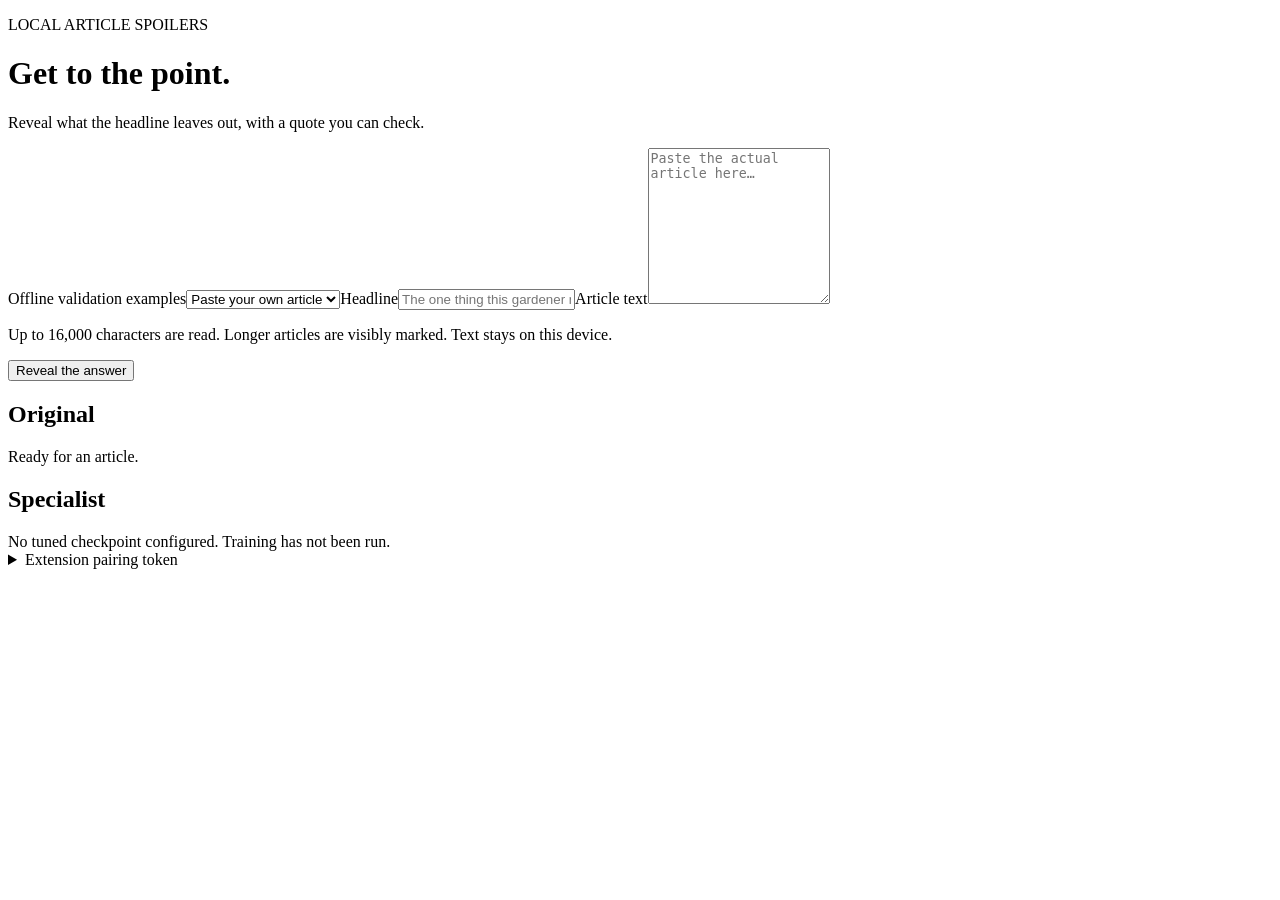
==== web/index.html @ 67903f84 "Build local LFM article spoiler MVP and honest baseline evaluation" ====
<!doctype html><html lang="en"><meta charset="utf-8"><meta name="viewport" content="width=device-width"><title>Get to the Point</title><link rel="stylesheet" href="/style.css"><main><p class="eyebrow">LOCAL ARTICLE SPOILERS</p><h1>Get to the point.</h1><p>Reveal what the headline leaves out, with a quote you can check.</p><label>Offline validation examples<select id="examples"><option value="">Paste your own article</option></select></label><label>Headline<input id="headline" placeholder="The one thing this gardener never throws away"></label><label>Article text<textarea id="article" rows="10" placeholder="Paste the actual article here…"></textarea></label><p class="muted">Up to 16,000 characters are read. Longer articles are visibly marked. Text stays on this device.</p><button id="reveal">Reveal the answer</button><p id="notice" role="status"></p><section class="results"><article><h2>Original</h2><div id="original">Ready for an article.</div></article><article><h2>Specialist</h2><div id="tuned">No tuned checkpoint configured. Training has not been run.</div></article></section><details><summary>Extension pairing token</summary><code id="token">__TOKEN__</code><p>Copy into the extension. Configure its origin before using it.</p></details></main><script src="/app.js"></script></html>
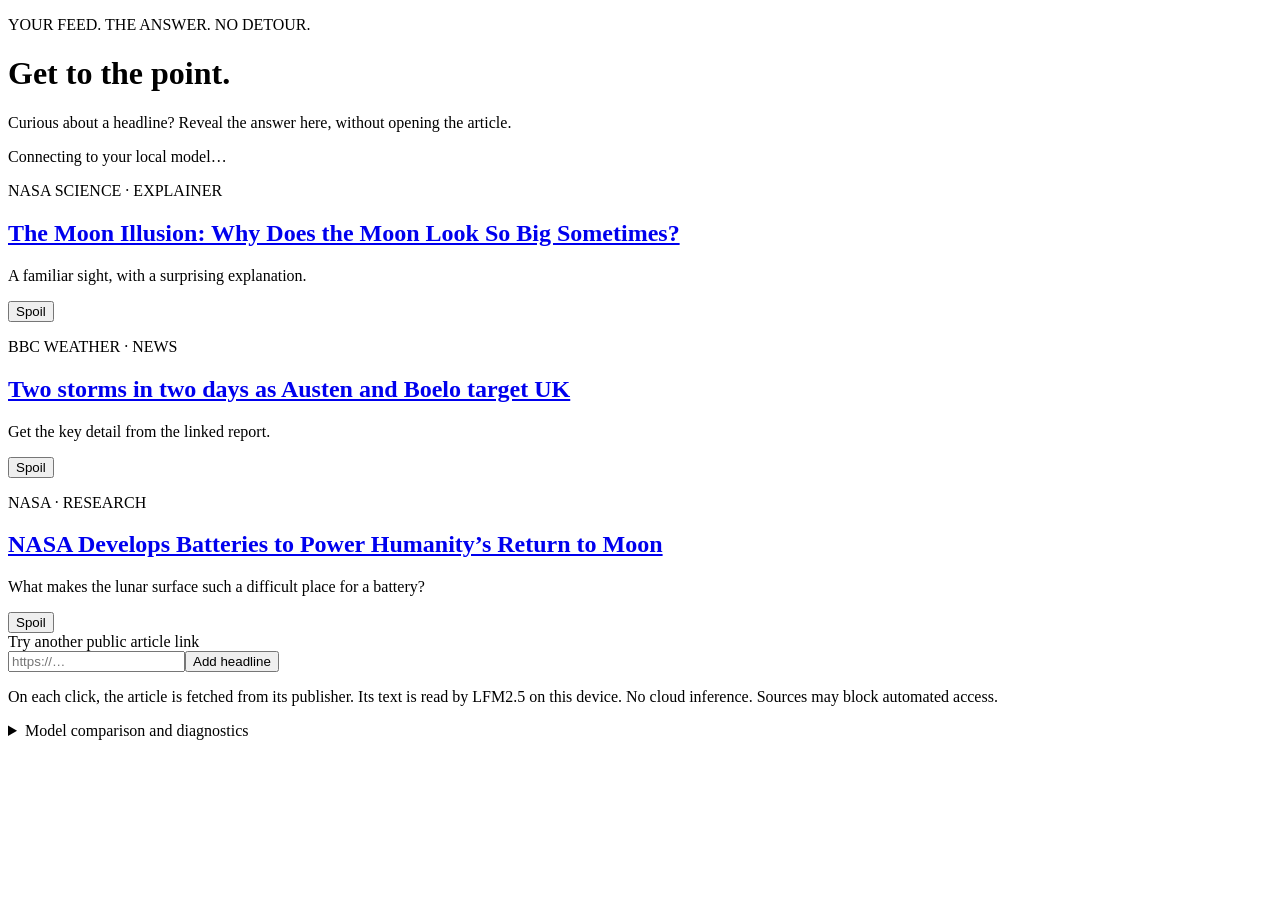
==== commit 42196c2e: "Spoil linked headlines inline with safe public article retrieval" ====
--- a/web/index.html
+++ b/web/index.html
@@ -1 +1,17 @@
-<!doctype html><html lang="en"><meta charset="utf-8"><meta name="viewport" content="width=device-width"><title>Get to the Point</title><link rel="stylesheet" href="/style.css"><main><p class="eyebrow">LOCAL ARTICLE SPOILERS</p><h1>Get to the point.</h1><p>Reveal what the headline leaves out, with a quote you can check.</p><label>Offline validation examples<select id="examples"><option value="">Paste your own article</option></select></label><label>Headline<input id="headline" placeholder="The one thing this gardener never throws away"></label><label>Article text<textarea id="article" rows="10" placeholder="Paste the actual article here…"></textarea></label><p class="muted">Up to 16,000 characters are read. Longer articles are visibly marked. Text stays on this device.</p><button id="reveal">Reveal the answer</button><p id="notice" role="status"></p><section class="results"><article><h2>Original</h2><div id="original">Ready for an article.</div></article><article><h2>Specialist</h2><div id="tuned">No tuned checkpoint configured. Training has not been run.</div></article></section><details><summary>Extension pairing token</summary><code id="token">__TOKEN__</code><p>Copy into the extension. Configure its origin before using it.</p></details></main><script src="/app.js"></script></html>
+<!doctype html>
+<html lang="en"><meta charset="utf-8"><meta name="viewport" content="width=device-width">
+<title>Get to the Point — headline spoilers</title><link rel="stylesheet" href="/style.css">
+<main>
+  <p class="eyebrow">YOUR FEED. THE ANSWER. NO DETOUR.</p>
+  <h1>Get to the point.</h1>
+  <p class="intro">Curious about a headline? Reveal the answer here, without opening the article.</p>
+  <div class="connection"><span class="dot"></span><span id="connection">Connecting to your local model…</span></div>
+  <section id="feed" aria-label="Headlines">
+    <article class="story"><p class="publisher">NASA SCIENCE · EXPLAINER</p><h2><a data-spoiler-native href="https://science.nasa.gov/solar-system/moon/the-moon-illusion-why-does-the-moon-look-so-big-sometimes/" target="_blank" rel="noopener noreferrer">The Moon Illusion: Why Does the Moon Look So Big Sometimes?</a></h2><p class="teaser">A familiar sight, with a surprising explanation.</p><button class="spoil" type="button">Spoil</button><div class="answer" aria-live="polite"></div></article>
+    <article class="story"><p class="publisher">BBC WEATHER · NEWS</p><h2><a data-spoiler-native href="https://www.bbc.co.uk/weather/articles/ckx2qpy2d13ro" target="_blank" rel="noopener noreferrer">Two storms in two days as Austen and Boelo target UK</a></h2><p class="teaser">Get the key detail from the linked report.</p><button class="spoil" type="button">Spoil</button><div class="answer" aria-live="polite"></div></article>
+    <article class="story"><p class="publisher">NASA · RESEARCH</p><h2><a data-spoiler-native href="https://www.nasa.gov/centers-and-facilities/langley/nasa-develops-batteries-to-power-humanitys-return-to-moon/" target="_blank" rel="noopener noreferrer">NASA Develops Batteries to Power Humanity’s Return to Moon</a></h2><p class="teaser">What makes the lunar surface such a difficult place for a battery?</p><button class="spoil" type="button">Spoil</button><div class="answer" aria-live="polite"></div></article>
+  </section>
+  <form id="add-link"><label for="url">Try another public article link</label><div class="url-row"><input id="url" type="url" required placeholder="https://…" aria-label="Article URL"><button type="submit">Add headline</button></div></form>
+  <p class="footnote">On each click, the article is fetched from its publisher. Its text is read by LFM2.5 on this device. No cloud inference. Sources may block automated access.</p>
+  <details><summary>Model comparison and diagnostics</summary><label>Model <select id="mode"><option value="original">Original</option><option value="tuned" disabled>Fine-tuned — unavailable</option><option value="compare" disabled>Compare both — unavailable</option></select></label><p>No fine-tuned checkpoint has been supplied. Source quotes verify copied text, not whether the answer resolves the headline.</p><p>First 16,000 article characters are used; partial articles are marked. Fresh fetches need internet; cached articles and loaded weights can run offline for 30 minutes.</p><p>Extension connects automatically with its bundled public identity. Pairing token for local API diagnostics: <code id="token">__TOKEN__</code></p></details>
+</main><script src="/app.js"></script></html>
